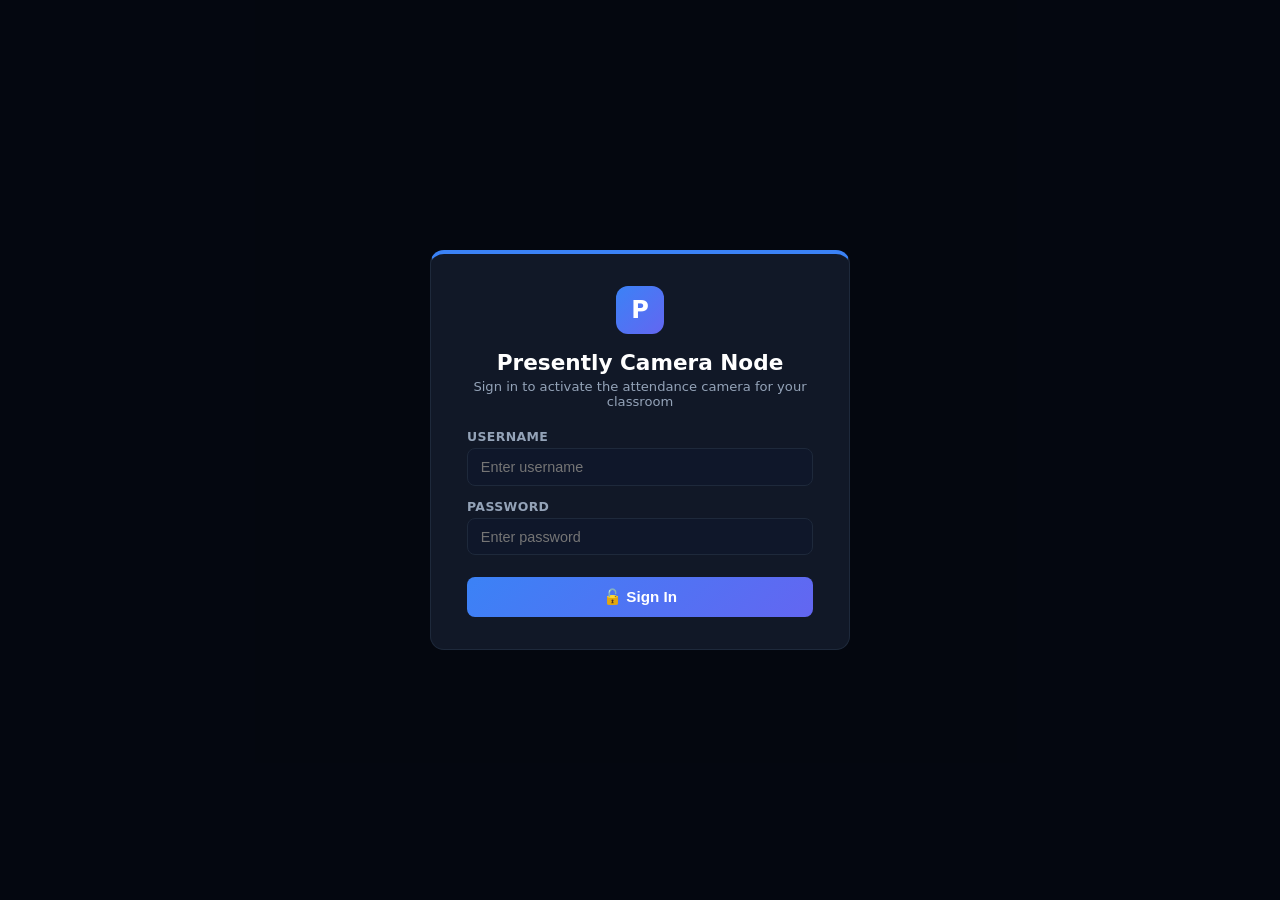
==== public/node.html @ 0ba9a168 "Presently: Autonomous Biometric Attendance & Security Engine" ====
<!DOCTYPE html>
<html lang="en">
<head>
  <meta charset="UTF-8">
  <meta name="viewport" content="width=device-width, initial-scale=1.0">
  <title>Presently : Attendance Camera Node</title>
  <link rel="stylesheet" href="/css/style.css">
  <link rel="icon" href="data:image/svg+xml,<svg xmlns='http://www.w3.org/2000/svg' viewBox='0 0 100 100'><text y='.9em' font-size='90'>📹</text></svg>">
  <style>
    * { margin: 0; padding: 0; box-sizing: border-box; }
    html, body { width: 100%; height: 100%; overflow: hidden; background: #070a11; font-family: system-ui, -apple-system, sans-serif; }

    /* ── Login Gate ── */
    #node-login-gate {
      position: fixed; inset: 0; z-index: 100;
      background: rgba(5, 8, 16, 0.96);
      display: flex; align-items: center; justify-content: center;
    }
    .login-card {
      background: #111827; border: 1px solid #1e293b; border-top: 4px solid #3b82f6;
      border-radius: 14px; padding: 2rem 2.25rem; width: 90%; max-width: 420px;
      text-align: center;
    }
    .login-card h2 { color: #fff; font-size: 1.35rem; font-weight: 800; margin-bottom: 0.3rem; }
    .login-card p  { color: #94a3b8; font-size: 0.82rem; margin-bottom: 1.25rem; }
    .login-card .form-group { text-align: left; margin-bottom: 0.85rem; }
    .login-card .form-label { color: #94a3b8; font-size: 0.78rem; font-weight: 600; display: block; margin-bottom: 0.25rem; text-transform: uppercase; letter-spacing: 0.03em; }
    .login-card .form-input {
      width: 100%; padding: 0.6rem 0.8rem; background: #0f172a; border: 1px solid #1e293b;
      border-radius: 8px; color: #e2e8f0; font-size: 0.9rem; outline: none;
    }
    .login-card .form-input:focus { border-color: #3b82f6; }
    .login-card .btn-login {
      width: 100%; padding: 0.7rem; background: linear-gradient(135deg, #3b82f6, #6366f1);
      color: #fff; border: none; border-radius: 8px; font-size: 0.95rem; font-weight: 700;
      cursor: pointer; margin-top: 0.5rem;
    }
    .login-card .btn-login:hover { opacity: 0.92; }
    .login-card .login-error {
      display: none; background: rgba(244, 63, 94, 0.15); border: 1px solid #f43f5e;
      color: #fca5a5; padding: 0.5rem; border-radius: 8px; font-size: 0.8rem; margin-bottom: 0.75rem;
    }
    .login-logo { width: 48px; height: 48px; border-radius: 12px; background: linear-gradient(135deg, #3b82f6, #6366f1); display: flex; align-items: center; justify-content: center; font-size: 1.5rem; font-weight: 900; color: #fff; margin: 0 auto 1rem auto; }

    /* ── Setup Screen (class selector) ── */
    #node-setup-screen {
      position: fixed; inset: 0; z-index: 90;
      background: rgba(5, 8, 16, 0.96);
      display: none; align-items: center; justify-content: center;
    }
    .setup-card {
      background: #111827; border: 1px solid #1e293b; border-top: 4px solid #10b981;
      border-radius: 14px; padding: 2rem 2.25rem; width: 90%; max-width: 480px;
    }
    .setup-card h2 { color: #fff; font-size: 1.25rem; font-weight: 800; margin-bottom: 0.3rem; text-align: center; }
    .setup-card p  { color: #94a3b8; font-size: 0.82rem; margin-bottom: 1.25rem; text-align: center; }
    .setup-card .form-group { margin-bottom: 1rem; }
    .setup-card .form-label { color: #94a3b8; font-size: 0.78rem; font-weight: 600; display: block; margin-bottom: 0.25rem; text-transform: uppercase; letter-spacing: 0.03em; }
    .setup-card .form-select {
      width: 100%; padding: 0.65rem 0.8rem; background: #0f172a; border: 1px solid #1e293b;
      border-radius: 8px; color: #e2e8f0; font-size: 0.9rem; outline: none;
    }
    .setup-card .form-select:focus { border-color: #10b981; }
    .setup-card .btn-start {
      width: 100%; padding: 0.7rem; background: linear-gradient(135deg, #059669, #10b981);
      color: #fff; border: none; border-radius: 8px; font-size: 0.95rem; font-weight: 700;
      cursor: pointer; margin-top: 0.5rem;
    }
    .setup-card .btn-start:hover { opacity: 0.92; }
    .setup-user-info { display: flex; align-items: center; gap: 0.6rem; background: rgba(16,185,129,0.08); border: 1px solid rgba(16,185,129,0.25); border-radius: 8px; padding: 0.6rem 0.85rem; margin-bottom: 1rem; }
    .setup-user-info .dot { width: 8px; height: 8px; border-radius: 50%; background: #10b981; }
    .setup-user-info span { color: #6ee7b7; font-size: 0.82rem; font-weight: 600; }

    /* ── Main Camera View (fullscreen) ── */
    #node-camera-view {
      position: fixed; inset: 0; z-index: 10;
      background: #000; display: none;
    }
    #node-camera-view video { display: none; }
    #node-camera-view canvas {
      width: 100%; height: 100%; object-fit: cover; display: block;
    }

    /* ── Challenge Overlay ── */
    #node-challenge-overlay {
      position: fixed; top: 0; left: 0; right: 0; z-index: 30;
      display: none; padding: 1.25rem; pointer-events: none;
    }
    .challenge-card {
      max-width: 500px; margin: 0 auto;
      background: rgba(15, 23, 42, 0.92); border: 2px solid #f59e0b;
      border-radius: 12px; padding: 1rem 1.5rem; text-align: center;
      backdrop-filter: blur(12px);
    }
    .challenge-card .ch-title { color: #fbbf24; font-size: 0.75rem; font-weight: 700; text-transform: uppercase; letter-spacing: 0.06em; margin-bottom: 0.3rem; }
    .challenge-card .ch-action { color: #ffffff; font-size: 1.35rem; font-weight: 800; margin-bottom: 0.6rem; }
    .challenge-card .ch-bar-wrap { height: 6px; background: rgba(255,255,255,0.1); border-radius: 4px; overflow: hidden; }
    .challenge-card .ch-bar-fill { height: 100%; background: linear-gradient(90deg, #f59e0b, #ef4444); border-radius: 4px; transition: width 0.1s linear; width: 100%; }

    /* ── Status Badge (top-left) ── */
    #node-status-badge {
      position: fixed; top: 12px; left: 12px; z-index: 35;
      display: none; align-items: center; gap: 0.5rem;
      background: rgba(15, 23, 42, 0.85); border: 1px solid rgba(59,130,246,0.3);
      border-radius: 10px; padding: 0.45rem 0.8rem; backdrop-filter: blur(8px);
    }
    #node-status-badge .s-dot { width: 8px; height: 8px; border-radius: 50%; background: #10b981; animation: pulse 1.5s infinite; }
    #node-status-badge .s-text { color: #94a3b8; font-size: 0.72rem; font-weight: 600; }
    #node-status-badge .s-class { color: #e2e8f0; font-size: 0.72rem; font-weight: 700; }
    @keyframes pulse { 0%, 100% { opacity: 1; } 50% { opacity: 0.4; } }

    /* ── Result Toast (bottom center) ── */
    #node-result-toast {
      position: fixed; bottom: 24px; left: 50%; transform: translateX(-50%); z-index: 40;
      display: none; min-width: 300px; max-width: 520px;
      border-radius: 12px; padding: 0.85rem 1.25rem;
      backdrop-filter: blur(12px); text-align: center;
      animation: slideUp 0.3s ease-out;
    }
    #node-result-toast.success { background: rgba(16,185,129,0.88); border: 1px solid #34d399; color: #fff; }
    #node-result-toast.warning { background: rgba(245,158,11,0.88); border: 1px solid #fbbf24; color: #fff; }
    #node-result-toast.danger  { background: rgba(239,68,68,0.88); border: 1px solid #f87171; color: #fff; }
    #node-result-toast .toast-title { font-size: 1rem; font-weight: 800; }
    #node-result-toast .toast-sub   { font-size: 0.78rem; opacity: 0.9; margin-top: 2px; }
    @keyframes slideUp { from { transform: translateX(-50%) translateY(30px); opacity: 0; } to { transform: translateX(-50%) translateY(0); opacity: 1; } }

    /* ── Logout button (top-right) ── */
    #node-logout-btn {
      position: fixed; top: 12px; right: 12px; z-index: 35;
      display: none; background: rgba(239,68,68,0.15); border: 1px solid rgba(239,68,68,0.4);
      color: #fca5a5; font-size: 0.72rem; font-weight: 600; padding: 0.35rem 0.7rem;
      border-radius: 8px; cursor: pointer; backdrop-filter: blur(8px);
    }
    #node-logout-btn:hover { background: rgba(239,68,68,0.3); }
  </style>
</head>
<body>

  <!-- ═══════════════════════════════════════════ -->
  <!-- LOGIN GATE                                   -->
  <!-- ═══════════════════════════════════════════ -->
  <div id="node-login-gate">
    <div class="login-card">
      <div class="login-logo">P</div>
      <h2>Presently Camera Node</h2>
      <p>Sign in to activate the attendance camera for your classroom</p>

      <div id="node-login-error" class="login-error"></div>

      <form id="node-login-form">
        <div class="form-group">
          <label class="form-label">Username</label>
          <input id="node-login-user" type="text" class="form-input" required autocomplete="username" placeholder="Enter username">
        </div>
        <div class="form-group">
          <label class="form-label">Password</label>
          <input id="node-login-pass" type="password" class="form-input" required autocomplete="current-password" placeholder="Enter password">
        </div>
        <button type="submit" class="btn-login">🔓 Sign In</button>
      </form>
    </div>
  </div>

  <!-- ═══════════════════════════════════════════ -->
  <!-- SETUP: SELECT CLASS                          -->
  <!-- ═══════════════════════════════════════════ -->
  <div id="node-setup-screen">
    <div class="setup-card">
      <h2>📹 Camera Node Setup</h2>
      <p>Choose the class this camera will capture attendance for</p>

      <div class="setup-user-info">
        <div class="dot"></div>
        <span id="setup-user-label">Signed in as: —</span>
      </div>

      <div class="form-group">
        <label class="form-label">Select Class / Section</label>
        <select id="setup-class-select" class="form-select">
          <option value="">Loading classes…</option>
        </select>
      </div>

      <button id="setup-start-btn" class="btn-start">▶ Start Attendance Camera</button>
    </div>
  </div>

  <!-- ═══════════════════════════════════════════ -->
  <!-- MAIN CAMERA VIEW (fullscreen, no controls)  -->
  <!-- ═══════════════════════════════════════════ -->
  <div id="node-camera-view">
    <video id="node-video" autoplay playsinline muted></video>
    <canvas id="node-canvas" width="640" height="480"></canvas>
  </div>

  <!-- Status badge (top-left) -->
  <div id="node-status-badge">
    <div class="s-dot"></div>
    <span class="s-class" id="node-class-label">—</span>
    <span class="s-text">• LIVE</span>
  </div>

  <!-- Logout button (top-right) -->
  <button id="node-logout-btn">⏻ Logout</button>

  <!-- Challenge overlay (top center) -->
  <div id="node-challenge-overlay">
    <div class="challenge-card">
      <div class="ch-title">🛡️ Anti-Proxy Liveness Check</div>
      <div class="ch-action" id="node-ch-action">—</div>
      <div class="ch-bar-wrap"><div class="ch-bar-fill" id="node-ch-bar"></div></div>
    </div>
  </div>

  <!-- Result toast (bottom center) -->
  <div id="node-result-toast">
    <div class="toast-title" id="node-toast-title">—</div>
    <div class="toast-sub" id="node-toast-sub">—</div>
  </div>

  <!-- Scripts -->
  <script src="/js/face-engine.js"></script>
  <script src="/js/edge-node.js"></script>
</body>
</html>
<!-- Presently Biometric Attendance System -->
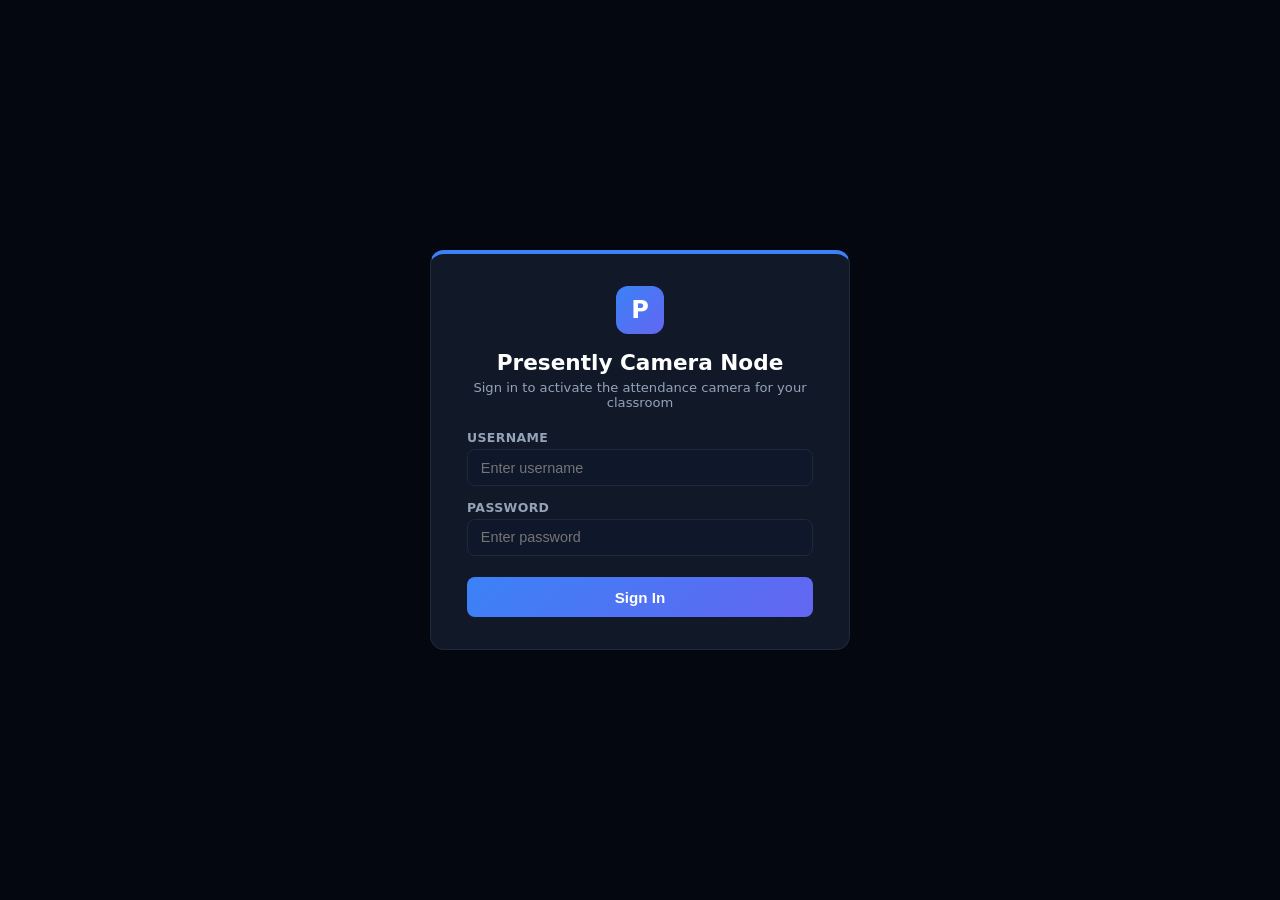
==== commit d0ad1737: "Integrate InsightFace ONNX face service and redesign clean institutional UI" ====
--- a/public/node.html
+++ b/public/node.html
@@ -5,7 +5,7 @@
   <meta name="viewport" content="width=device-width, initial-scale=1.0">
   <title>Presently : Attendance Camera Node</title>
   <link rel="stylesheet" href="/css/style.css">
-  <link rel="icon" href="data:image/svg+xml,<svg xmlns='http://www.w3.org/2000/svg' viewBox='0 0 100 100'><text y='.9em' font-size='90'>📹</text></svg>">
+  <link rel="icon" href="data:image/svg+xml,<svg xmlns='http://www.w3.org/2000/svg' viewBox='0 0 100 100'><rect width='100' height='100' rx='22' fill='%232563eb'/><text x='50' y='68' font-size='56' font-family='system-ui, sans-serif' font-weight='700' fill='white' text-anchor='middle'>P</text></svg>">
   <style>
     * { margin: 0; padding: 0; box-sizing: border-box; }
     html, body { width: 100%; height: 100%; overflow: hidden; background: #070a11; font-family: system-ui, -apple-system, sans-serif; }
@@ -156,7 +156,7 @@
           <label class="form-label">Password</label>
           <input id="node-login-pass" type="password" class="form-input" required autocomplete="current-password" placeholder="Enter password">
         </div>
-        <button type="submit" class="btn-login">🔓 Sign In</button>
+        <button type="submit" class="btn-login">Sign In</button>
       </form>
     </div>
   </div>
@@ -166,7 +166,7 @@
   <!-- ═══════════════════════════════════════════ -->
   <div id="node-setup-screen">
     <div class="setup-card">
-      <h2>📹 Camera Node Setup</h2>
+      <h2>Camera Node Setup</h2>
       <p>Choose the class this camera will capture attendance for</p>
 
       <div class="setup-user-info">
@@ -181,7 +181,7 @@
         </select>
       </div>
 
-      <button id="setup-start-btn" class="btn-start">▶ Start Attendance Camera</button>
+      <button id="setup-start-btn" class="btn-start">Start Attendance Camera</button>
     </div>
   </div>
 
@@ -201,12 +201,12 @@
   </div>
 
   <!-- Logout button (top-right) -->
-  <button id="node-logout-btn">⏻ Logout</button>
+  <button id="node-logout-btn">Logout</button>
 
   <!-- Challenge overlay (top center) -->
   <div id="node-challenge-overlay">
     <div class="challenge-card">
-      <div class="ch-title">🛡️ Anti-Proxy Liveness Check</div>
+      <div class="ch-title">Identity Verification Check</div>
       <div class="ch-action" id="node-ch-action">—</div>
       <div class="ch-bar-wrap"><div class="ch-bar-fill" id="node-ch-bar"></div></div>
     </div>
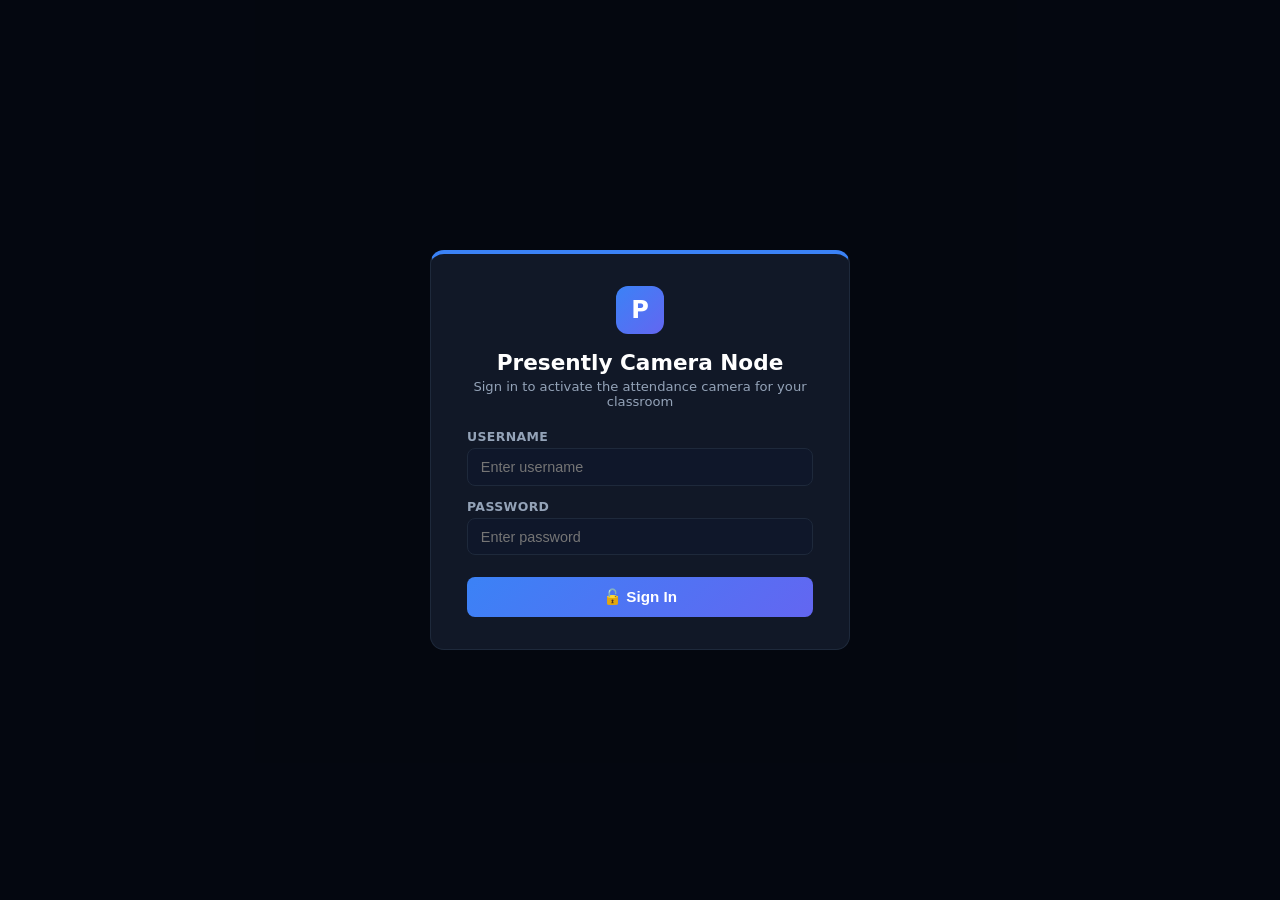
==== commit 7ce1bb61: "Restore original UI appearance and button functionality while retaining new InsightFace face recogni" ====
--- a/public/node.html
+++ b/public/node.html
@@ -5,7 +5,7 @@
   <meta name="viewport" content="width=device-width, initial-scale=1.0">
   <title>Presently : Attendance Camera Node</title>
   <link rel="stylesheet" href="/css/style.css">
-  <link rel="icon" href="data:image/svg+xml,<svg xmlns='http://www.w3.org/2000/svg' viewBox='0 0 100 100'><rect width='100' height='100' rx='22' fill='%232563eb'/><text x='50' y='68' font-size='56' font-family='system-ui, sans-serif' font-weight='700' fill='white' text-anchor='middle'>P</text></svg>">
+  <link rel="icon" href="data:image/svg+xml,<svg xmlns='http://www.w3.org/2000/svg' viewBox='0 0 100 100'><text y='.9em' font-size='90'>📹</text></svg>">
   <style>
     * { margin: 0; padding: 0; box-sizing: border-box; }
     html, body { width: 100%; height: 100%; overflow: hidden; background: #070a11; font-family: system-ui, -apple-system, sans-serif; }
@@ -156,7 +156,7 @@
           <label class="form-label">Password</label>
           <input id="node-login-pass" type="password" class="form-input" required autocomplete="current-password" placeholder="Enter password">
         </div>
-        <button type="submit" class="btn-login">Sign In</button>
+        <button type="submit" class="btn-login">🔓 Sign In</button>
       </form>
     </div>
   </div>
@@ -166,7 +166,7 @@
   <!-- ═══════════════════════════════════════════ -->
   <div id="node-setup-screen">
     <div class="setup-card">
-      <h2>Camera Node Setup</h2>
+      <h2>📹 Camera Node Setup</h2>
       <p>Choose the class this camera will capture attendance for</p>
 
       <div class="setup-user-info">
@@ -181,7 +181,7 @@
         </select>
       </div>
 
-      <button id="setup-start-btn" class="btn-start">Start Attendance Camera</button>
+      <button id="setup-start-btn" class="btn-start">▶ Start Attendance Camera</button>
     </div>
   </div>
 
@@ -201,12 +201,12 @@
   </div>
 
   <!-- Logout button (top-right) -->
-  <button id="node-logout-btn">Logout</button>
+  <button id="node-logout-btn">⏻ Logout</button>
 
   <!-- Challenge overlay (top center) -->
   <div id="node-challenge-overlay">
     <div class="challenge-card">
-      <div class="ch-title">Identity Verification Check</div>
+      <div class="ch-title">🛡️ Anti-Proxy Liveness Check</div>
       <div class="ch-action" id="node-ch-action">—</div>
       <div class="ch-bar-wrap"><div class="ch-bar-fill" id="node-ch-bar"></div></div>
     </div>
